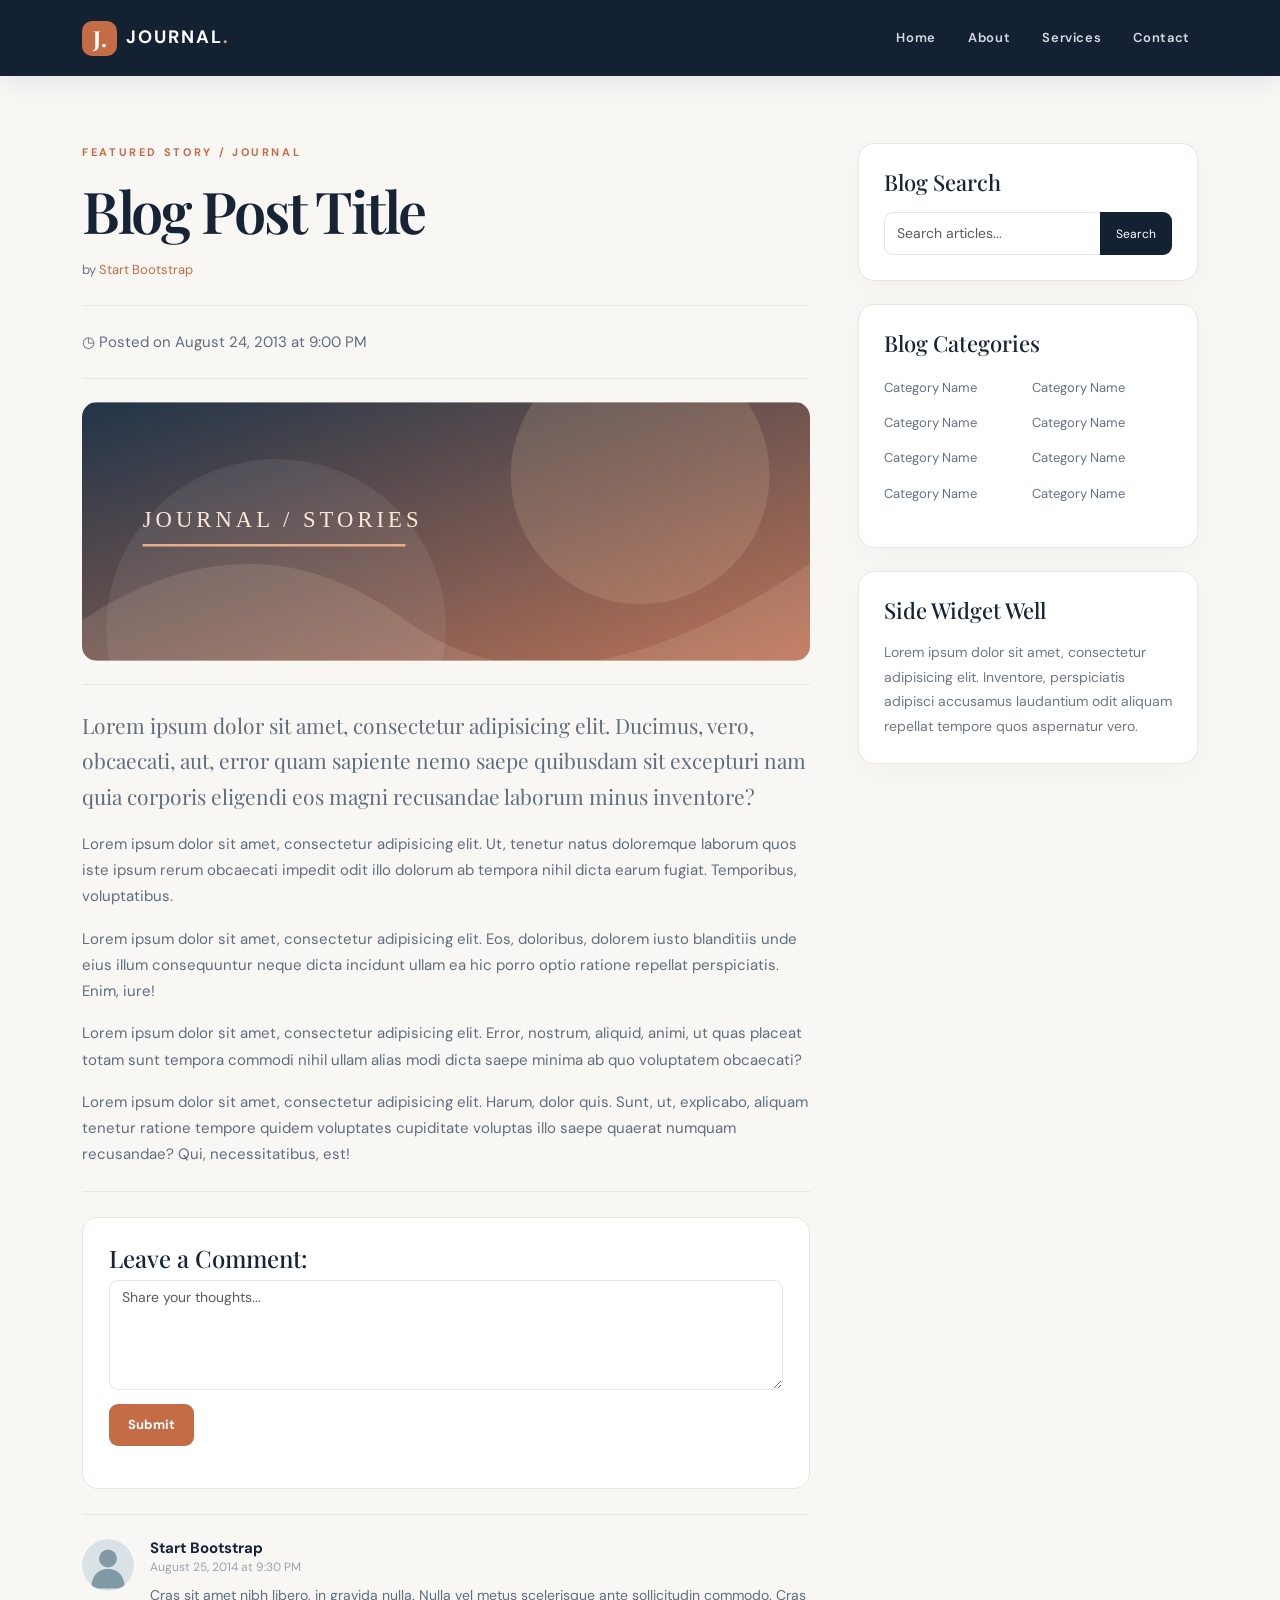
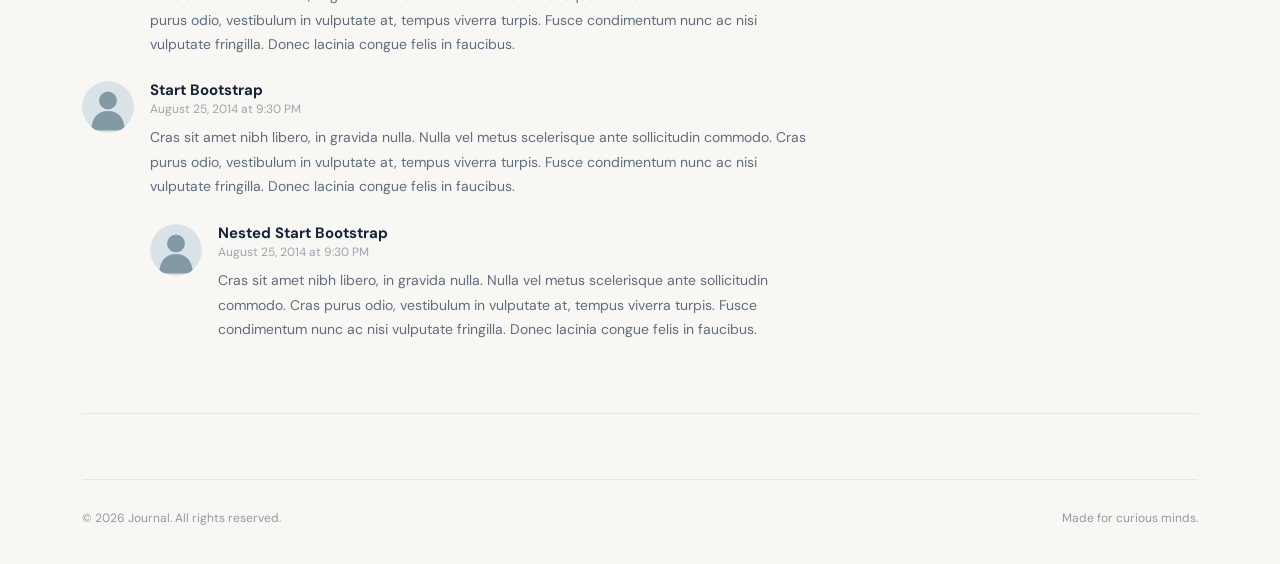
==== post.html @ f5afad65 "Initial blog website" ====
<!DOCTYPE html>
<html lang="en">
<head>
<meta charset="utf-8"/>
<meta content="IE=edge" http-equiv="X-UA-Compatible"/>
<meta content="width=device-width, initial-scale=1" name="viewport"/>
<meta content="" name="description"/>
<meta content="" name="author"/>
<title>Journal — Blog Post</title>
<!-- Bootstrap Core CSS -->

<!-- Custom CSS -->

<!-- HTML5 Shim and Respond.js IE8 support of HTML5 elements and media queries -->
<!-- WARNING: Respond.js doesn't work if you view the page via file:// -->

<link href="https://cdn.jsdelivr.net/npm/bootstrap@5.3.3/dist/css/bootstrap.min.css" rel="stylesheet"/><link href="css/site.css" rel="stylesheet"/></head>
<body>
<!-- Navigation -->
<nav class="navbar navbar-expand-lg navbar-dark fixed-top site-navbar" role="navigation"><div class="container"><a class="navbar-brand" href="index.html"><span class="brand-mark">J.</span> JOURNAL<span class="brand-dot">.</span></a><button aria-controls="mainNav" aria-expanded="false" aria-label="Toggle navigation" class="navbar-toggler" data-bs-target="#mainNav" data-bs-toggle="collapse" type="button"><span class="navbar-toggler-icon"></span></button><div class="collapse navbar-collapse" id="mainNav"><ul class="navbar-nav ms-auto gap-lg-3"><li class="nav-item"><a class="nav-link" href="index.html">Home</a></li><li class="nav-item"><a class="nav-link" href="#about">About</a></li><li class="nav-item"><a class="nav-link" href="#services">Services</a></li><li class="nav-item"><a class="nav-link" href="#contact">Contact</a></li></ul></div></div></nav>
<!-- Page Content -->
<div class="container page-container">
<div class="row g-5">
<!-- Blog Post Content Column -->
<div class="col-lg-8">
<!-- Blog Post -->
<!-- Title -->
<div class="eyebrow mb-3">FEATURED STORY / JOURNAL</div><h1 class="article-title">Blog Post Title</h1>
<!-- Author -->
<p class="byline">
                    by <a href="#">Start Bootstrap</a>
</p>
<hr class="soft-divider"/>
<!-- Date/Time -->
<p>◷ Posted on August 24, 2013 at 9:00 PM</p>
<hr class="soft-divider"/>
<!-- Preview Image -->
<img alt="Abstract editorial illustration" class="img-fluid feature-image" src="assets/feature.svg"/>
<hr class="soft-divider"/>
<!-- Post Content -->
<p class="lead intro-text">Lorem ipsum dolor sit amet, consectetur adipisicing elit. Ducimus, vero, obcaecati, aut, error quam sapiente nemo saepe quibusdam sit excepturi nam quia corporis eligendi eos magni recusandae laborum minus inventore?</p>
<p>Lorem ipsum dolor sit amet, consectetur adipisicing elit. Ut, tenetur natus doloremque laborum quos iste ipsum rerum obcaecati impedit odit illo dolorum ab tempora nihil dicta earum fugiat. Temporibus, voluptatibus.</p>
<p>Lorem ipsum dolor sit amet, consectetur adipisicing elit. Eos, doloribus, dolorem iusto blanditiis unde eius illum consequuntur neque dicta incidunt ullam ea hic porro optio ratione repellat perspiciatis. Enim, iure!</p>
<p>Lorem ipsum dolor sit amet, consectetur adipisicing elit. Error, nostrum, aliquid, animi, ut quas placeat totam sunt tempora commodi nihil ullam alias modi dicta saepe minima ab quo voluptatem obcaecati?</p>
<p>Lorem ipsum dolor sit amet, consectetur adipisicing elit. Harum, dolor quis. Sunt, ut, explicabo, aliquam tenetur ratione tempore quidem voluptates cupiditate voluptas illo saepe quaerat numquam recusandae? Qui, necessitatibus, est!</p>
<hr class="soft-divider"/>
<!-- Blog Comments -->
<!-- Comments Form -->
<div class="comment-box">
<h4>Leave a Comment:</h4>
<form class="comment-form" onsubmit='event.preventDefault(); this.querySelector("textarea").value=""; this.querySelector(".form-feedback").textContent="Thanks! This demo does not save comments.";' role="form">
<div class="form-group">
<textarea aria-label="Comment" class="form-control" placeholder="Share your thoughts..." rows="3"></textarea>
</div>
<button class="btn btn-accent" type="submit">Submit</button>
<p class="form-feedback mt-2"></p></form>
</div>
<hr class="soft-divider"/>
<!-- Posted Comments -->
<!-- Comment -->
<div class="comment-item">
<a class="avatar-wrap" href="#">
<img alt="Comment author avatar" class="avatar" src="assets/avatar.svg"/>
</a>
<div class="comment-body">
<h4 class="comment-author">Start Bootstrap
                            <small class="comment-date">August 25, 2014 at 9:30 PM</small>
</h4>
                        Cras sit amet nibh libero, in gravida nulla. Nulla vel metus scelerisque ante sollicitudin commodo. Cras purus odio, vestibulum in vulputate at, tempus viverra turpis. Fusce condimentum nunc ac nisi vulputate fringilla. Donec lacinia congue felis in faucibus.
                    </div>
</div>
<!-- Comment -->
<div class="comment-item">
<a class="avatar-wrap" href="#">
<img alt="Comment author avatar" class="avatar" src="assets/avatar.svg"/>
</a>
<div class="comment-body">
<h4 class="comment-author">Start Bootstrap
                            <small class="comment-date">August 25, 2014 at 9:30 PM</small>
</h4>
                        Cras sit amet nibh libero, in gravida nulla. Nulla vel metus scelerisque ante sollicitudin commodo. Cras purus odio, vestibulum in vulputate at, tempus viverra turpis. Fusce condimentum nunc ac nisi vulputate fringilla. Donec lacinia congue felis in faucibus.
                        <!-- Nested Comment -->
<div class="comment-item">
<a class="avatar-wrap" href="#">
<img alt="Comment author avatar" class="avatar" src="assets/avatar.svg"/>
</a>
<div class="comment-body">
<h4 class="comment-author">Nested Start Bootstrap
                                    <small class="comment-date">August 25, 2014 at 9:30 PM</small>
</h4>
                                Cras sit amet nibh libero, in gravida nulla. Nulla vel metus scelerisque ante sollicitudin commodo. Cras purus odio, vestibulum in vulputate at, tempus viverra turpis. Fusce condimentum nunc ac nisi vulputate fringilla. Donec lacinia congue felis in faucibus.
                            </div>
</div>
<!-- End Nested Comment -->
</div>
</div>
</div>
<!-- Blog Sidebar Widgets Column -->
<div class="col-lg-4">
<!-- Blog Search Well -->
<div class="sidebar-card">
<h4 class="sidebar-heading">Blog Search</h4>
<div class="input-group">
<input aria-label="Search articles" class="form-control" placeholder="Search articles..." type="text"/>

<button class="btn btn-search" type="button">Search</button>

</div>
<!-- /.input-group -->
</div>
<!-- Blog Categories Well -->
<div class="sidebar-card">
<h4 class="sidebar-heading">Blog Categories</h4>
<div class="row g-2">
<div class="col-6">
<ul class="list-unstyled category-list">
<li><a href="#">Category Name</a>
</li>
<li><a href="#">Category Name</a>
</li>
<li><a href="#">Category Name</a>
</li>
<li><a href="#">Category Name</a>
</li>
</ul>
</div>
<div class="col-6">
<ul class="list-unstyled category-list">
<li><a href="#">Category Name</a>
</li>
<li><a href="#">Category Name</a>
</li>
<li><a href="#">Category Name</a>
</li>
<li><a href="#">Category Name</a>
</li>
</ul>
</div>
</div>
<!-- /.row -->
</div>
<!-- Side Widget Well -->
<div class="sidebar-card">
<h4 class="sidebar-heading">Side Widget Well</h4>
<p>Lorem ipsum dolor sit amet, consectetur adipisicing elit. Inventore, perspiciatis adipisci accusamus laudantium odit aliquam repellat tempore quos aspernatur vero.</p>
</div>
</div>
</div>
<!-- /.row -->
<hr class="soft-divider"/>
<!-- Footer -->
<footer class="site-footer"><div class="d-flex flex-wrap justify-content-between gap-2"><span>© 2026 Journal. All rights reserved.</span><span>Made for curious minds.</span></div></footer>
</div>
<!-- /.container -->
<!-- jQuery -->

<!-- Bootstrap Core JavaScript -->

<script src="https://cdn.jsdelivr.net/npm/bootstrap@5.3.3/dist/js/bootstrap.bundle.min.js"></script><script>function searchPosts(){const q=document.querySelector('.sidebar-card input').value.trim().toLowerCase();const cards=[...document.querySelectorAll('.post-card')];if(!cards.length){window.location.href='index.html'+(q?'?q='+encodeURIComponent(q):'');return;}cards.forEach(c=>{c.hidden=!!q&&!c.textContent.toLowerCase().includes(q)});let status=document.getElementById('searchStatus');if(!status){status=document.createElement('p');status.id='searchStatus';status.className='search-status';document.querySelector('.sidebar-card').append(status)}status.textContent=q?cards.filter(c=>!c.hidden).length+' matching articles':'';}document.addEventListener('DOMContentLoaded',()=>{const q=new URLSearchParams(location.search).get('q');if(q&&document.querySelector('.post-card')){document.querySelector('.sidebar-card input').value=q;searchPosts()}});</script></body>
</html>
---- css/site.css ----
@import url('https://fonts.googleapis.com/css2?family=DM+Sans:wght@400;500;600;700&family=Playfair+Display:ital,wght@0,500;0,600;0,700;1,500&display=swap');
:root{--ink:#172436;--muted:#6c7787;--accent:#c46c46;--paper:#f8f7f4;--line:#e9e6df}*{box-sizing:border-box}html{scroll-behavior:smooth}body{background:var(--paper);color:var(--ink);font-family:'DM Sans',Arial,sans-serif;line-height:1.75;font-size:15px;padding-top:88px}a{color:var(--accent);text-decoration:none;transition:color .2s}a:hover{color:#914328}.site-navbar{background:#142132;min-height:76px;box-shadow:0 8px 24px #14213212}.navbar-brand{font-weight:700;letter-spacing:2px;font-size:18px;display:flex;align-items:center;gap:9px}.brand-mark{background:var(--accent);color:#fff;width:35px;height:35px;display:inline-flex;align-items:center;justify-content:center;border-radius:10px;letter-spacing:0;font-family:'Playfair Display',serif;font-size:22px}.brand-dot{color:#e8a77c;margin-left:-9px}.navbar .nav-link{color:#d7dce4!important;font-size:13px;letter-spacing:.05em;font-weight:600}.navbar .nav-link:hover{color:#fff!important}.page-container{padding-top:55px}.eyebrow{font-size:11px;letter-spacing:.24em;font-weight:700;color:var(--accent);text-transform:uppercase}.page-title,.article-title{font-family:'Playfair Display',Georgia,serif;font-size:clamp(2.7rem,5vw,4.5rem);line-height:1.14;font-weight:600;letter-spacing:-.04em;margin:0 0 38px}.page-title em{color:var(--accent);font-weight:500}.page-subtitle{display:block;font:400 16px/1.6 'DM Sans',sans-serif;letter-spacing:0;color:var(--muted);margin-top:18px}.post-card{background:#fff;border:1px solid var(--line);border-radius:18px;padding:28px 30px 30px;margin-bottom:30px;box-shadow:0 14px 40px #1c273309;transition:transform .2s,box-shadow .2s}.post-card:hover{transform:translateY(-3px);box-shadow:0 20px 44px #1c273314}.post-title{font-family:'Playfair Display',Georgia,serif;font-size:31px;line-height:1.3;margin:5px 0 12px}.post-title a{color:var(--ink)}.post-title a:hover{color:var(--accent)}.byline{font-size:13px;color:var(--muted);margin-bottom:5px}.post-card>p:not(.byline){color:#667282}.post-card .feature-image{width:100%;height:235px;object-fit:cover;border-radius:12px;margin:13px 0 19px}.soft-divider{border:0;border-top:1px solid var(--line);opacity:1;margin:23px 0}.post-card .soft-divider{display:none}.btn-accent{background:var(--accent);color:#fff;border:0;border-radius:9px;padding:11px 19px;font-weight:700;font-size:13px}.btn-accent:hover{background:#a95332;color:#fff}.sidebar-card{background:#fff;border:1px solid var(--line);border-radius:16px;padding:25px;margin-bottom:23px;box-shadow:0 10px 35px #1c273307}.sidebar-heading{font-family:'Playfair Display',serif;font-size:22px;margin-bottom:17px}.form-control{border:1px solid #e3e5e8;border-radius:9px;min-height:43px;font-size:14px}.form-control:focus{border-color:#d39a81;box-shadow:0 0 0 .2rem #c46c4620}.btn-search{background:#142132;color:#fff;border-radius:9px;font-size:12px;padding:0 15px}.btn-search:hover{background:#31445b;color:#fff}.category-list li{margin-bottom:9px}.category-list a{color:#647185;font-size:13px}.category-list a:hover{color:var(--accent)}.sidebar-card p{color:#6d7886;font-size:14px;margin:0}.pager-link{display:inline-block;border:1px solid var(--line);background:#fff;padding:10px 18px;border-radius:10px;color:var(--ink)}.article-title{font-size:clamp(2.8rem,4.5vw,4rem);margin-bottom:15px}.intro-text{font-family:'Playfair Display',serif;font-size:21px;color:#3b4757;line-height:1.7}.article-title~p:not(.byline),.comment-body{color:#5f6d7d}.feature-image{width:100%;border-radius:15px;max-height:340px;object-fit:cover}.comment-box{padding:26px;background:#fff;border:1px solid var(--line);border-radius:15px;margin:25px 0}.comment-box h4{font-family:'Playfair Display',serif;font-size:24px}.comment-form textarea{min-height:110px}.comment-form .btn{margin-top:14px}.comment-item{display:flex;gap:16px;margin:24px 0;align-items:flex-start}.comment-item .comment-item{margin-top:25px}.avatar{width:52px;height:52px;min-width:52px;border-radius:50%}.comment-body{flex:1;font-size:14px}.comment-author{font-size:15px;font-weight:700;color:var(--ink);margin-bottom:9px}.comment-date{display:block;color:#9ca4ae;font-size:12px;font-weight:400;margin-top:3px}.site-footer{margin:65px 0 35px;border-top:1px solid var(--line);padding-top:28px;color:#9299a3;font-size:12px}.search-status{margin-top:12px!important}[hidden]{display:none!important}@media(max-width:991px){.page-container{padding-top:32px}.post-card{padding:24px}.sidebar-card{padding:22px}}@media(max-width:575px){body{padding-top:76px}.page-title{font-size:2.6rem}.post-title{font-size:26px}.post-card .feature-image{height:185px}.comment-item{gap:10px}.avatar{width:40px;height:40px;min-width:40px}}
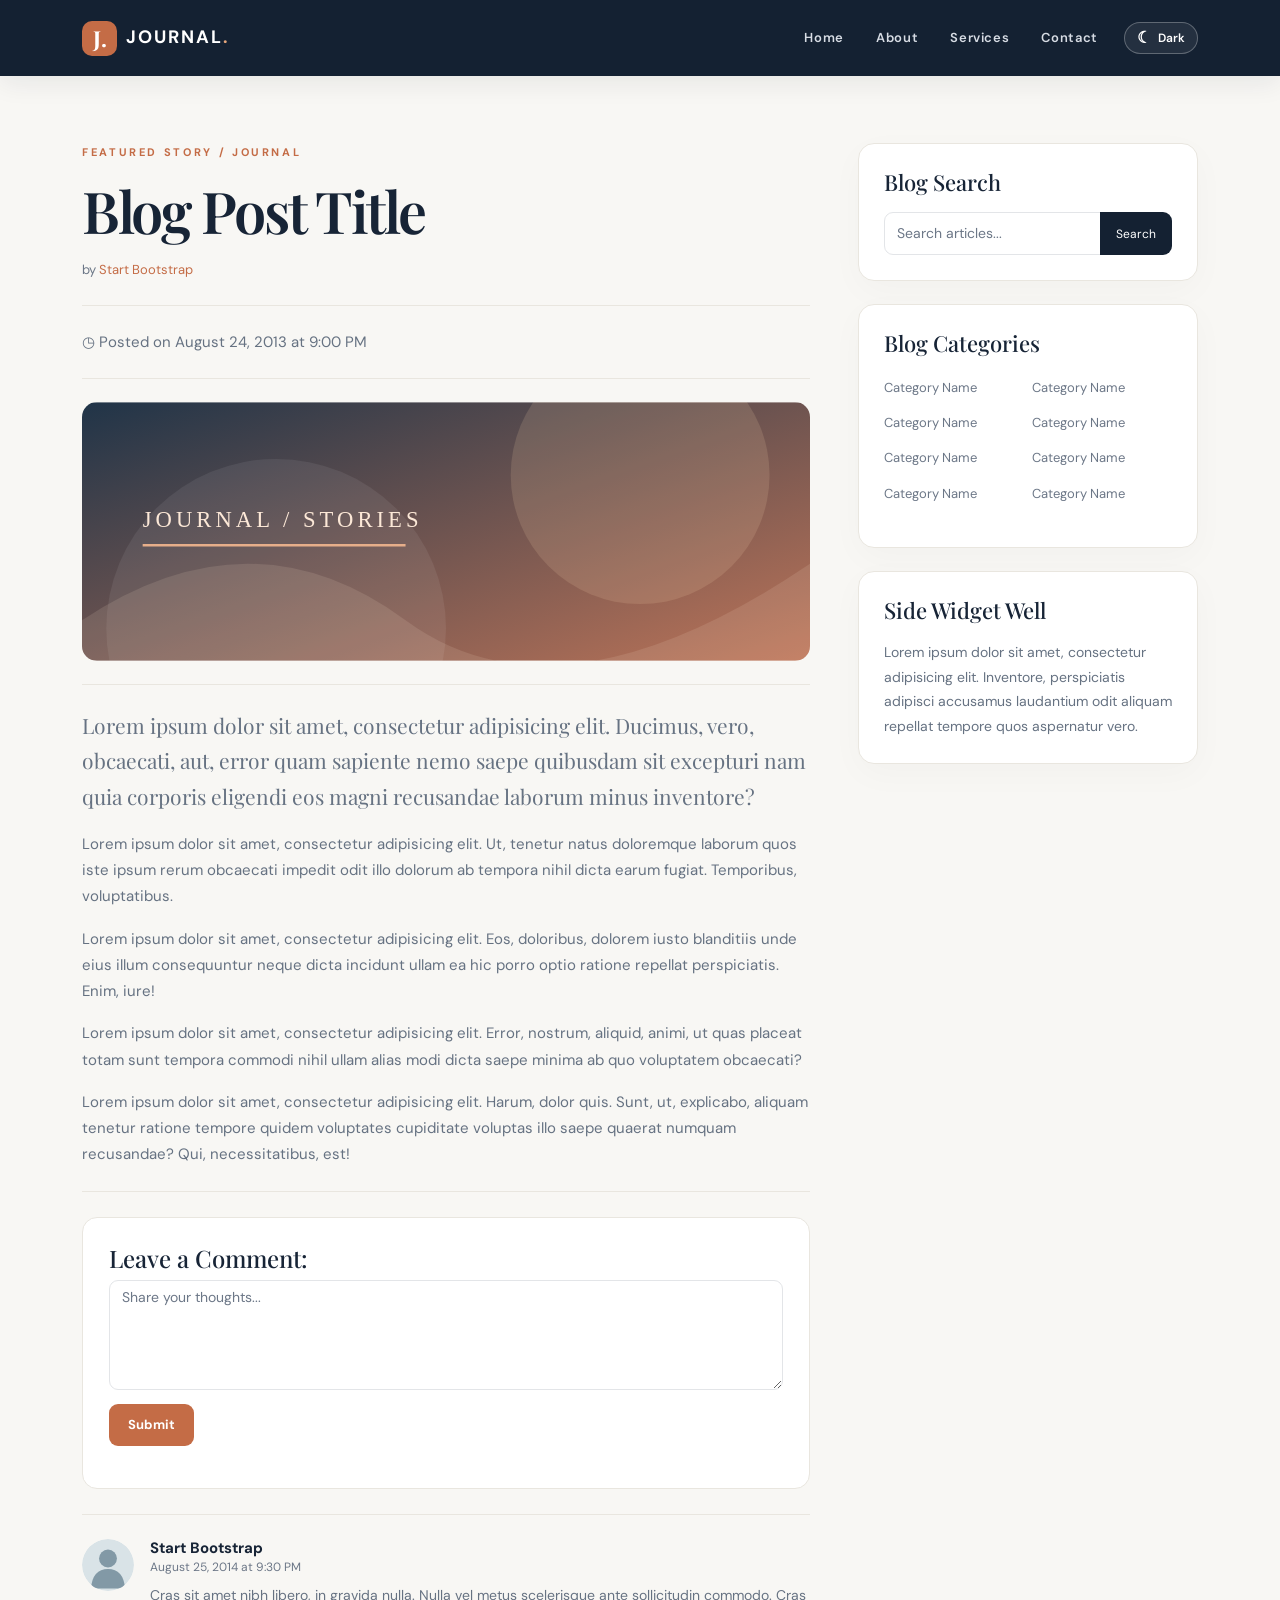
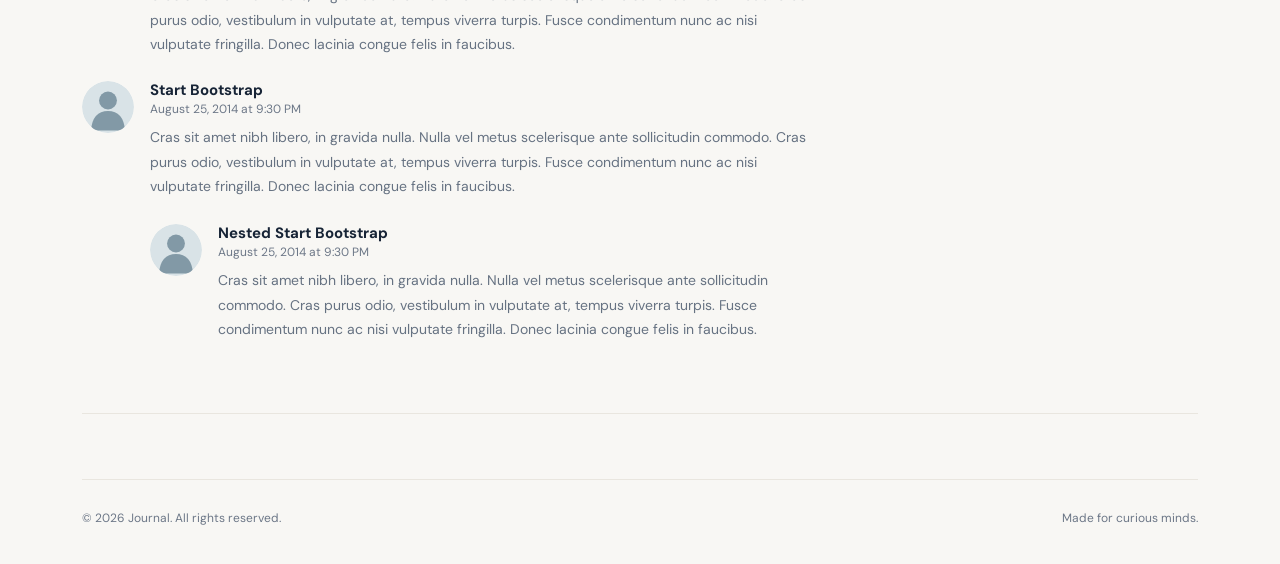
==== commit acc59f92: "Add persistent light and dark theme" ====
--- a/post.html
+++ b/post.html
@@ -17,7 +17,7 @@
 <link href="https://cdn.jsdelivr.net/npm/bootstrap@5.3.3/dist/css/bootstrap.min.css" rel="stylesheet"/><link href="css/site.css" rel="stylesheet"/></head>
 <body>
 <!-- Navigation -->
-<nav class="navbar navbar-expand-lg navbar-dark fixed-top site-navbar" role="navigation"><div class="container"><a class="navbar-brand" href="index.html"><span class="brand-mark">J.</span> JOURNAL<span class="brand-dot">.</span></a><button aria-controls="mainNav" aria-expanded="false" aria-label="Toggle navigation" class="navbar-toggler" data-bs-target="#mainNav" data-bs-toggle="collapse" type="button"><span class="navbar-toggler-icon"></span></button><div class="collapse navbar-collapse" id="mainNav"><ul class="navbar-nav ms-auto gap-lg-3"><li class="nav-item"><a class="nav-link" href="index.html">Home</a></li><li class="nav-item"><a class="nav-link" href="#about">About</a></li><li class="nav-item"><a class="nav-link" href="#services">Services</a></li><li class="nav-item"><a class="nav-link" href="#contact">Contact</a></li></ul></div></div></nav>
+<nav class="navbar navbar-expand-lg navbar-dark fixed-top site-navbar" role="navigation"><div class="container"><a class="navbar-brand" href="index.html"><span class="brand-mark">J.</span> JOURNAL<span class="brand-dot">.</span></a><button aria-controls="mainNav" aria-expanded="false" aria-label="Toggle navigation" class="navbar-toggler" data-bs-target="#mainNav" data-bs-toggle="collapse" type="button"><span class="navbar-toggler-icon"></span></button><div class="collapse navbar-collapse" id="mainNav"><ul class="navbar-nav ms-auto gap-lg-3"><li class="nav-item"><a class="nav-link" href="index.html">Home</a></li><li class="nav-item"><a class="nav-link" href="#about">About</a></li><li class="nav-item"><a class="nav-link" href="#services">Services</a></li><li class="nav-item"><a class="nav-link" href="#contact">Contact</a></li></ul><button aria-label="Увімкнути темну тему" aria-pressed="false" class="theme-toggle" type="button"><span aria-hidden="true" class="theme-toggle-icon">☾</span><span class="theme-toggle-label">Dark</span></button></div></div></nav>
 <!-- Page Content -->
 <div class="container page-container">
 <div class="row g-5">
@@ -156,5 +156,5 @@
 
 <!-- Bootstrap Core JavaScript -->
 
-<script src="https://cdn.jsdelivr.net/npm/bootstrap@5.3.3/dist/js/bootstrap.bundle.min.js"></script><script>function searchPosts(){const q=document.querySelector('.sidebar-card input').value.trim().toLowerCase();const cards=[...document.querySelectorAll('.post-card')];if(!cards.length){window.location.href='index.html'+(q?'?q='+encodeURIComponent(q):'');return;}cards.forEach(c=>{c.hidden=!!q&&!c.textContent.toLowerCase().includes(q)});let status=document.getElementById('searchStatus');if(!status){status=document.createElement('p');status.id='searchStatus';status.className='search-status';document.querySelector('.sidebar-card').append(status)}status.textContent=q?cards.filter(c=>!c.hidden).length+' matching articles':'';}document.addEventListener('DOMContentLoaded',()=>{const q=new URLSearchParams(location.search).get('q');if(q&&document.querySelector('.post-card')){document.querySelector('.sidebar-card input').value=q;searchPosts()}});</script></body>
-</html>+<script src="https://cdn.jsdelivr.net/npm/bootstrap@5.3.3/dist/js/bootstrap.bundle.min.js"></script><script src="js/theme.js"></script><script>function searchPosts(){const q=document.querySelector('.sidebar-card input').value.trim().toLowerCase();const cards=[...document.querySelectorAll('.post-card')];if(!cards.length){window.location.href='index.html'+(q?'?q='+encodeURIComponent(q):'');return;}cards.forEach(c=>{c.hidden=!!q&&!c.textContent.toLowerCase().includes(q)});let status=document.getElementById('searchStatus');if(!status){status=document.createElement('p');status.id='searchStatus';status.className='search-status';document.querySelector('.sidebar-card').append(status)}status.textContent=q?cards.filter(c=>!c.hidden).length+' matching articles':'';}document.addEventListener('DOMContentLoaded',()=>{const q=new URLSearchParams(location.search).get('q');if(q&&document.querySelector('.post-card')){document.querySelector('.sidebar-card input').value=q;searchPosts()}});</script></body>
+</html>
--- a/css/site.css
+++ b/css/site.css
@@ -1,2 +1,2 @@
 @import url('https://fonts.googleapis.com/css2?family=DM+Sans:wght@400;500;600;700&family=Playfair+Display:ital,wght@0,500;0,600;0,700;1,500&display=swap');
-:root{--ink:#172436;--muted:#6c7787;--accent:#c46c46;--paper:#f8f7f4;--line:#e9e6df}*{box-sizing:border-box}html{scroll-behavior:smooth}body{background:var(--paper);color:var(--ink);font-family:'DM Sans',Arial,sans-serif;line-height:1.75;font-size:15px;padding-top:88px}a{color:var(--accent);text-decoration:none;transition:color .2s}a:hover{color:#914328}.site-navbar{background:#142132;min-height:76px;box-shadow:0 8px 24px #14213212}.navbar-brand{font-weight:700;letter-spacing:2px;font-size:18px;display:flex;align-items:center;gap:9px}.brand-mark{background:var(--accent);color:#fff;width:35px;height:35px;display:inline-flex;align-items:center;justify-content:center;border-radius:10px;letter-spacing:0;font-family:'Playfair Display',serif;font-size:22px}.brand-dot{color:#e8a77c;margin-left:-9px}.navbar .nav-link{color:#d7dce4!important;font-size:13px;letter-spacing:.05em;font-weight:600}.navbar .nav-link:hover{color:#fff!important}.page-container{padding-top:55px}.eyebrow{font-size:11px;letter-spacing:.24em;font-weight:700;color:var(--accent);text-transform:uppercase}.page-title,.article-title{font-family:'Playfair Display',Georgia,serif;font-size:clamp(2.7rem,5vw,4.5rem);line-height:1.14;font-weight:600;letter-spacing:-.04em;margin:0 0 38px}.page-title em{color:var(--accent);font-weight:500}.page-subtitle{display:block;font:400 16px/1.6 'DM Sans',sans-serif;letter-spacing:0;color:var(--muted);margin-top:18px}.post-card{background:#fff;border:1px solid var(--line);border-radius:18px;padding:28px 30px 30px;margin-bottom:30px;box-shadow:0 14px 40px #1c273309;transition:transform .2s,box-shadow .2s}.post-card:hover{transform:translateY(-3px);box-shadow:0 20px 44px #1c273314}.post-title{font-family:'Playfair Display',Georgia,serif;font-size:31px;line-height:1.3;margin:5px 0 12px}.post-title a{color:var(--ink)}.post-title a:hover{color:var(--accent)}.byline{font-size:13px;color:var(--muted);margin-bottom:5px}.post-card>p:not(.byline){color:#667282}.post-card .feature-image{width:100%;height:235px;object-fit:cover;border-radius:12px;margin:13px 0 19px}.soft-divider{border:0;border-top:1px solid var(--line);opacity:1;margin:23px 0}.post-card .soft-divider{display:none}.btn-accent{background:var(--accent);color:#fff;border:0;border-radius:9px;padding:11px 19px;font-weight:700;font-size:13px}.btn-accent:hover{background:#a95332;color:#fff}.sidebar-card{background:#fff;border:1px solid var(--line);border-radius:16px;padding:25px;margin-bottom:23px;box-shadow:0 10px 35px #1c273307}.sidebar-heading{font-family:'Playfair Display',serif;font-size:22px;margin-bottom:17px}.form-control{border:1px solid #e3e5e8;border-radius:9px;min-height:43px;font-size:14px}.form-control:focus{border-color:#d39a81;box-shadow:0 0 0 .2rem #c46c4620}.btn-search{background:#142132;color:#fff;border-radius:9px;font-size:12px;padding:0 15px}.btn-search:hover{background:#31445b;color:#fff}.category-list li{margin-bottom:9px}.category-list a{color:#647185;font-size:13px}.category-list a:hover{color:var(--accent)}.sidebar-card p{color:#6d7886;font-size:14px;margin:0}.pager-link{display:inline-block;border:1px solid var(--line);background:#fff;padding:10px 18px;border-radius:10px;color:var(--ink)}.article-title{font-size:clamp(2.8rem,4.5vw,4rem);margin-bottom:15px}.intro-text{font-family:'Playfair Display',serif;font-size:21px;color:#3b4757;line-height:1.7}.article-title~p:not(.byline),.comment-body{color:#5f6d7d}.feature-image{width:100%;border-radius:15px;max-height:340px;object-fit:cover}.comment-box{padding:26px;background:#fff;border:1px solid var(--line);border-radius:15px;margin:25px 0}.comment-box h4{font-family:'Playfair Display',serif;font-size:24px}.comment-form textarea{min-height:110px}.comment-form .btn{margin-top:14px}.comment-item{display:flex;gap:16px;margin:24px 0;align-items:flex-start}.comment-item .comment-item{margin-top:25px}.avatar{width:52px;height:52px;min-width:52px;border-radius:50%}.comment-body{flex:1;font-size:14px}.comment-author{font-size:15px;font-weight:700;color:var(--ink);margin-bottom:9px}.comment-date{display:block;color:#9ca4ae;font-size:12px;font-weight:400;margin-top:3px}.site-footer{margin:65px 0 35px;border-top:1px solid var(--line);padding-top:28px;color:#9299a3;font-size:12px}.search-status{margin-top:12px!important}[hidden]{display:none!important}@media(max-width:991px){.page-container{padding-top:32px}.post-card{padding:24px}.sidebar-card{padding:22px}}@media(max-width:575px){body{padding-top:76px}.page-title{font-size:2.6rem}.post-title{font-size:26px}.post-card .feature-image{height:185px}.comment-item{gap:10px}.avatar{width:40px;height:40px;min-width:40px}}
+:root{--ink:#172436;--muted:#6c7787;--accent:#c46c46;--paper:#f8f7f4;--line:#e9e6df;--surface:#fff;--body-copy:#667282;--nav:#142132;--input-border:#e3e5e8;color-scheme:light}*{box-sizing:border-box}html{scroll-behavior:smooth}body{background:var(--paper);color:var(--ink);font-family:'DM Sans',Arial,sans-serif;line-height:1.75;font-size:15px;padding-top:88px;transition:background-color .25s,color .25s}a{color:var(--accent);text-decoration:none;transition:color .2s}a:hover{color:#914328}.site-navbar{background:var(--nav);min-height:76px;box-shadow:0 8px 24px #14213212}.navbar-brand{font-weight:700;letter-spacing:2px;font-size:18px;display:flex;align-items:center;gap:9px}.brand-mark{background:var(--accent);color:#fff;width:35px;height:35px;display:inline-flex;align-items:center;justify-content:center;border-radius:10px;letter-spacing:0;font-family:'Playfair Display',serif;font-size:22px}.brand-dot{color:#e8a77c;margin-left:-9px}.navbar .nav-link{color:#d7dce4!important;font-size:13px;letter-spacing:.05em;font-weight:600}.navbar .nav-link:hover{color:#fff!important}.theme-toggle{display:inline-flex;align-items:center;gap:7px;margin-left:18px;padding:7px 12px;border:1px solid #ffffff45;border-radius:999px;background:#ffffff12;color:#fff;font:600 12px/1 'DM Sans',sans-serif;cursor:pointer;transition:background-color .2s,border-color .2s,transform .2s}.theme-toggle:hover{background:#ffffff22;border-color:#ffffff80;transform:translateY(-1px)}.theme-toggle:focus-visible{outline:3px solid #e8a77c;outline-offset:3px}.theme-toggle-icon{font-size:16px}.page-container{padding-top:55px}.eyebrow{font-size:11px;letter-spacing:.24em;font-weight:700;color:var(--accent);text-transform:uppercase}.page-title,.article-title{font-family:'Playfair Display',Georgia,serif;font-size:clamp(2.7rem,5vw,4.5rem);line-height:1.14;font-weight:600;letter-spacing:-.04em;margin:0 0 38px}.page-title em{color:var(--accent);font-weight:500}.page-subtitle{display:block;font:400 16px/1.6 'DM Sans',sans-serif;letter-spacing:0;color:var(--muted);margin-top:18px}.post-card{background:var(--surface);border:1px solid var(--line);border-radius:18px;padding:28px 30px 30px;margin-bottom:30px;box-shadow:0 14px 40px #1c273309;transition:transform .2s,box-shadow .2s,background-color .25s}.post-card:hover{transform:translateY(-3px);box-shadow:0 20px 44px #1c273314}.post-title{font-family:'Playfair Display',Georgia,serif;font-size:31px;line-height:1.3;margin:5px 0 12px}.post-title a{color:var(--ink)}.post-title a:hover{color:var(--accent)}.byline{font-size:13px;color:var(--muted);margin-bottom:5px}.post-card>p:not(.byline){color:var(--body-copy)}.post-card .feature-image{width:100%;height:235px;object-fit:cover;border-radius:12px;margin:13px 0 19px}.soft-divider{border:0;border-top:1px solid var(--line);opacity:1;margin:23px 0}.post-card .soft-divider{display:none}.btn-accent{background:var(--accent);color:#fff;border:0;border-radius:9px;padding:11px 19px;font-weight:700;font-size:13px}.btn-accent:hover{background:#a95332;color:#fff}.sidebar-card{background:var(--surface);border:1px solid var(--line);border-radius:16px;padding:25px;margin-bottom:23px;box-shadow:0 10px 35px #1c273307;transition:background-color .25s}.sidebar-heading{font-family:'Playfair Display',serif;font-size:22px;margin-bottom:17px}.form-control{border:1px solid var(--input-border);border-radius:9px;min-height:43px;font-size:14px;background:var(--surface);color:var(--ink)}.form-control::placeholder{color:var(--muted)}.form-control:focus{border-color:#d39a81;box-shadow:0 0 0 .2rem #c46c4620;background:var(--surface);color:var(--ink)}.btn-search{background:var(--nav);color:#fff;border-radius:9px;font-size:12px;padding:0 15px}.btn-search:hover{background:#31445b;color:#fff}.category-list li{margin-bottom:9px}.category-list a{color:var(--muted);font-size:13px}.category-list a:hover{color:var(--accent)}.sidebar-card p{color:var(--body-copy);font-size:14px;margin:0}.pager-link{display:inline-block;border:1px solid var(--line);background:var(--surface);padding:10px 18px;border-radius:10px;color:var(--ink)}.article-title{font-size:clamp(2.8rem,4.5vw,4rem);margin-bottom:15px}.intro-text{font-family:'Playfair Display',serif;font-size:21px;color:var(--body-copy);line-height:1.7}.article-title~p:not(.byline),.comment-body{color:var(--body-copy)}.feature-image{width:100%;border-radius:15px;max-height:340px;object-fit:cover}.comment-box{padding:26px;background:var(--surface);border:1px solid var(--line);border-radius:15px;margin:25px 0;transition:background-color .25s}.comment-box h4{font-family:'Playfair Display',serif;font-size:24px}.comment-form textarea{min-height:110px}.comment-form .btn{margin-top:14px}.comment-item{display:flex;gap:16px;margin:24px 0;align-items:flex-start}.comment-item .comment-item{margin-top:25px}.avatar{width:52px;height:52px;min-width:52px;border-radius:50%}.comment-body{flex:1;font-size:14px}.comment-author{font-size:15px;font-weight:700;color:var(--ink);margin-bottom:9px}.comment-date{display:block;color:var(--muted);font-size:12px;font-weight:400;margin-top:3px}.site-footer{margin:65px 0 35px;border-top:1px solid var(--line);padding-top:28px;color:var(--muted);font-size:12px}.search-status{margin-top:12px!important}[hidden]{display:none!important}html[data-theme="dark"]{--ink:#f2eee8;--muted:#aeb7c3;--accent:#e5936e;--paper:#101720;--line:#34404d;--surface:#1a2430;--body-copy:#c1c8d1;--nav:#0b1119;--input-border:#45515e;color-scheme:dark}@media(max-width:991px){.page-container{padding-top:32px}.post-card{padding:24px}.sidebar-card{padding:22px}.theme-toggle{width:max-content;margin:14px 0 4px}}@media(max-width:575px){body{padding-top:76px}.page-title{font-size:2.6rem}.post-title{font-size:26px}.post-card .feature-image{height:185px}.comment-item{gap:10px}.avatar{width:40px;height:40px;min-width:40px}}@media(prefers-reduced-motion:reduce){body,.post-card,.sidebar-card,.theme-toggle{transition:none}}
